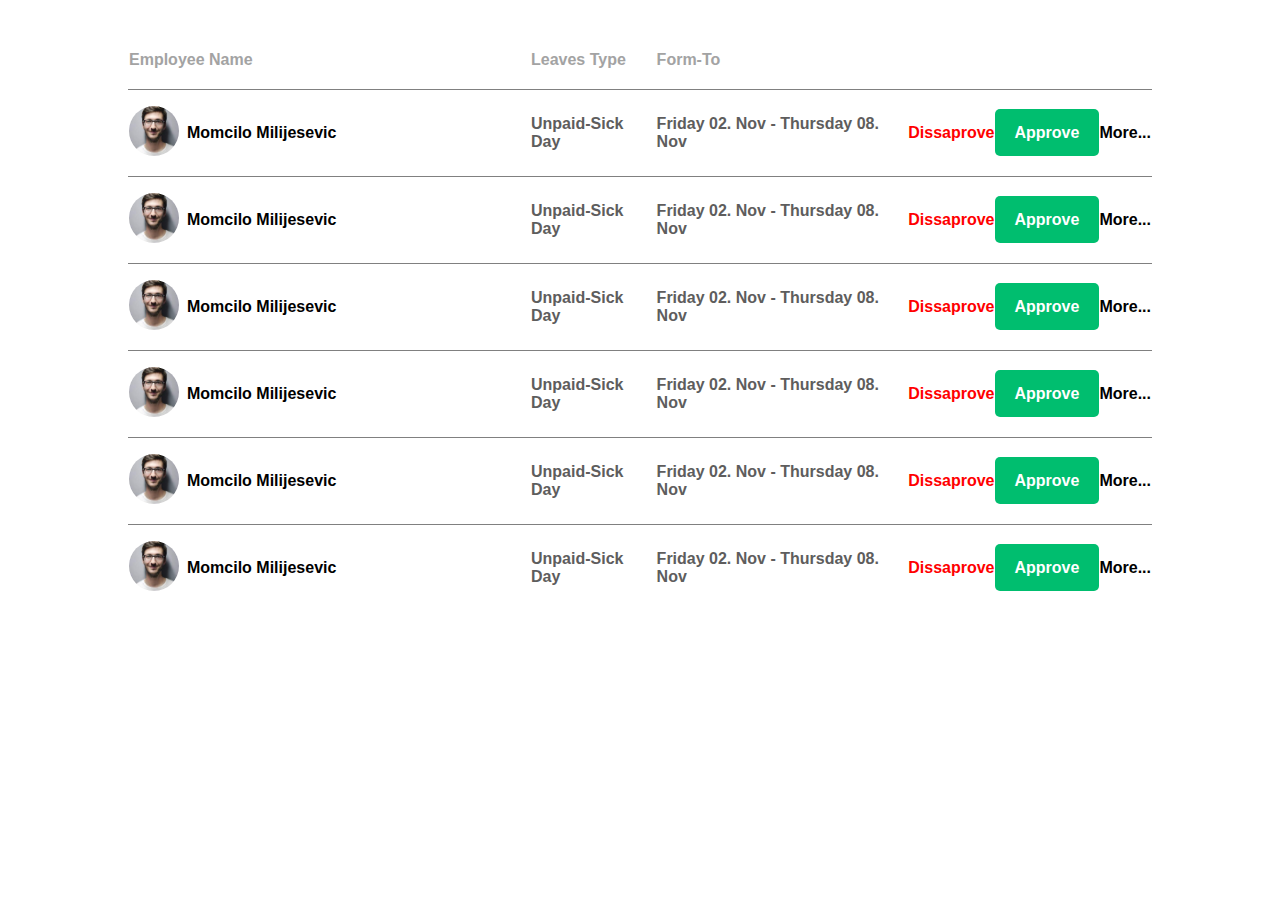
==== assignment-173/index.html @ a577588a "modified index and style" ====
<!DOCTYPE html>
<html lang="en">

<head>
    <meta charset="UTF-8">
    <meta http-equiv="X-UA-Compatible" content="IE=edge">
    <meta name="viewport" content="width=device-width, initial-scale=1.0">
    <link rel="stylesheet" href="style.css">
    <title>list of request leaves</title>
</head>

<body>

    <div class="data-list">

        <table class="table" border="1" frame="void" rules="rows">
            <!--------------- Heading row----------- -->
            <tr>
                <th class="emp-width"> Employee Name</th>
                <th> Leaves Type</th>
                <th class="form-to-width"> Form-To</th>

            </tr>

            <!-- -----------1st data row ---------- -->
            <tr class="hover">
                <td class="hover">
                    <div class="profile">

                        <div><img src="dp.jpeg" class="dp" alt="profile picture"></div>
                        <div class="name">Momcilo Milijesevic</div>

                    </div>
                </td>
                <td class="data-color"> Unpaid-Sick Day</td>
                <td class="data-color">Friday 02. Nov - Thursday 08. Nov</td>
                <td>
                    <div class="approve-section">

                        <div>
                            <a href="" class="disaprove-btn">Dissaprove</a>
                        </div>
                        <div>
                            <a href="" class="approve-btn">Approve</a>
                        </div>
                        <div>
                            <a href="" class="more-btn">
                                More...
                            </a>
                        </div>
                    </div>
                </td>

            </tr>





<tr class="hover">
                <td colspan="">
                    <div class="profile">

                        <div><img src="dp.jpeg" class="dp" alt="profile picture"></div>
                        <div class="name">Momcilo Milijesevic</div>

                    </div>
                </td>
                <td class="data-color"> Unpaid-Sick Day</td>
                <td class="data-color">Friday 02. Nov - Thursday 08. Nov</td>
                <td>
                    <div class="approve-section">

                        <div>
                            <a href="" class="disaprove-btn">Dissaprove</a>
                        </div>
                        <div>
                            <a href="" class="approve-btn">Approve</a>
                        </div>
                        <div>
                            <a href="" class="more-btn">
                                More...
                            </a>
                        </div>
                    </div>
                </td>

            </tr>





<tr class="hover">
                <td colspan="">
                    <div class="profile">

                        <div><img src="dp.jpeg" class="dp" alt="profile picture"></div>
                        <div class="name">Momcilo Milijesevic</div>

                    </div>
                </td>
                <td class="data-color"> Unpaid-Sick Day</td>
                <td class="data-color">Friday 02. Nov - Thursday 08. Nov</td>
                <td>
                    <div class="approve-section">

                        <div>
                            <a href="" class="disaprove-btn">Dissaprove</a>
                        </div>
                        <div>
                            <a href="" class="approve-btn">Approve</a>
                        </div>
                        <div>
                            <a href="" class="more-btn">
                                More...
                            </a>
                        </div>
                    </div>
                </td>

            </tr>





<tr class="hover">
                <td colspan="">
                    <div class="profile">

                        <div><img src="dp.jpeg" class="dp" alt="profile picture"></div>
                        <div class="name">Momcilo Milijesevic</div>

                    </div>
                </td>
                <td class="data-color"> Unpaid-Sick Day</td>
                <td class="data-color">Friday 02. Nov - Thursday 08. Nov</td>
                <td>
                    <div class="approve-section">

                        <div>
                            <a href="" class="disaprove-btn">Dissaprove</a>
                        </div>
                        <div>
                            <a href="" class="approve-btn">Approve</a>
                        </div>
                        <div>
                            <a href="" class="more-btn">
                                More...
                            </a>
                        </div>
                    </div>
                </td>

            </tr>





<tr class="hover">
                <td colspan="">
                    <div class="profile">

                        <div><img src="dp.jpeg" class="dp" alt="profile picture"></div>
                        <div class="name">Momcilo Milijesevic</div>

                    </div>
                </td>
                <td class="data-color"> Unpaid-Sick Day</td>
                <td class="data-color">Friday 02. Nov - Thursday 08. Nov</td>
                <td>
                    <div class="approve-section">

                        <div>
                            <a href="" class="disaprove-btn">Dissaprove</a>
                        </div>
                        <div>
                            <a href="" class="approve-btn">Approve</a>
                        </div>
                        <div>
                            <a href="" class="more-btn">
                                More...
                            </a>
                        </div>
                    </div>
                </td>

            </tr>





<tr class="hover">
                <td colspan="">
                    <div class="profile">

                        <div><img src="dp.jpeg" class="dp" alt="profile picture"></div>
                        <div class="name">Momcilo Milijesevic</div>

                    </div>
                </td>
                <td class="data-color"> Unpaid-Sick Day</td>
                <td class="data-color">Friday 02. Nov - Thursday 08. Nov</td>
                <td>
                    <div class="approve-section">

                        <div>
                            <a href="" class="disaprove-btn">Dissaprove</a>
                        </div>
                        <div>
                            <a href="" class="approve-btn">Approve</a>
                        </div>
                        <div>
                            <a href="" class="more-btn">
                                More...
                            </a>
                        </div>
                    </div>
                </td>

            </tr>






        </table>
    </div>

</body>

</html>
---- assignment-173/style.css ----
*{
    margin: 0px;
}
body{
  
    
    font-family: Arial, Helvetica, sans-serif;
}
.table{
    width: 80%;
    margin-left: 10%;

}
table,th,td{
   
    
    margin-top: 50px;
    margin-left: 15px;
}


table,td{

    font-weight: 600;
    font-size: 16px;
}
table,th{

    text-align: left;
    padding-bottom: 20px;
}
th{ color: rgb(163, 163, 163);
  
    font-weight: 600;
    font-size: 16px;
}
.profile{
    display: flex;
    padding-top: 15px;
    padding-bottom: 15px;
}
.dp{
    height: 50px;
    width: 50px;
    border-radius: 50px;
    
}
.name{
    margin: auto;
    margin-left: 8px;
}
.approve-section{
    display: flex;
    justify-content: space-around;
}
.disaprove-btn{
    text-decoration: none;
    color: red;
}
.approve-btn{
    
    text-decoration: none;
    background-color: rgb(0, 190, 111);
    padding: 15px;
    padding-left: 20px;
    padding-right: 20px;
    color: white;
    border-radius: 5px;
}
.more-btn{
    text-decoration: none;
    color: black;
}
.data-color{
    color:         rgb(94, 93, 93);
    
}
.emp-width{
    width: 400px;
}
.hover:hover{
background-color: rgb(247, 247, 247);
border-radius: 10px;
}
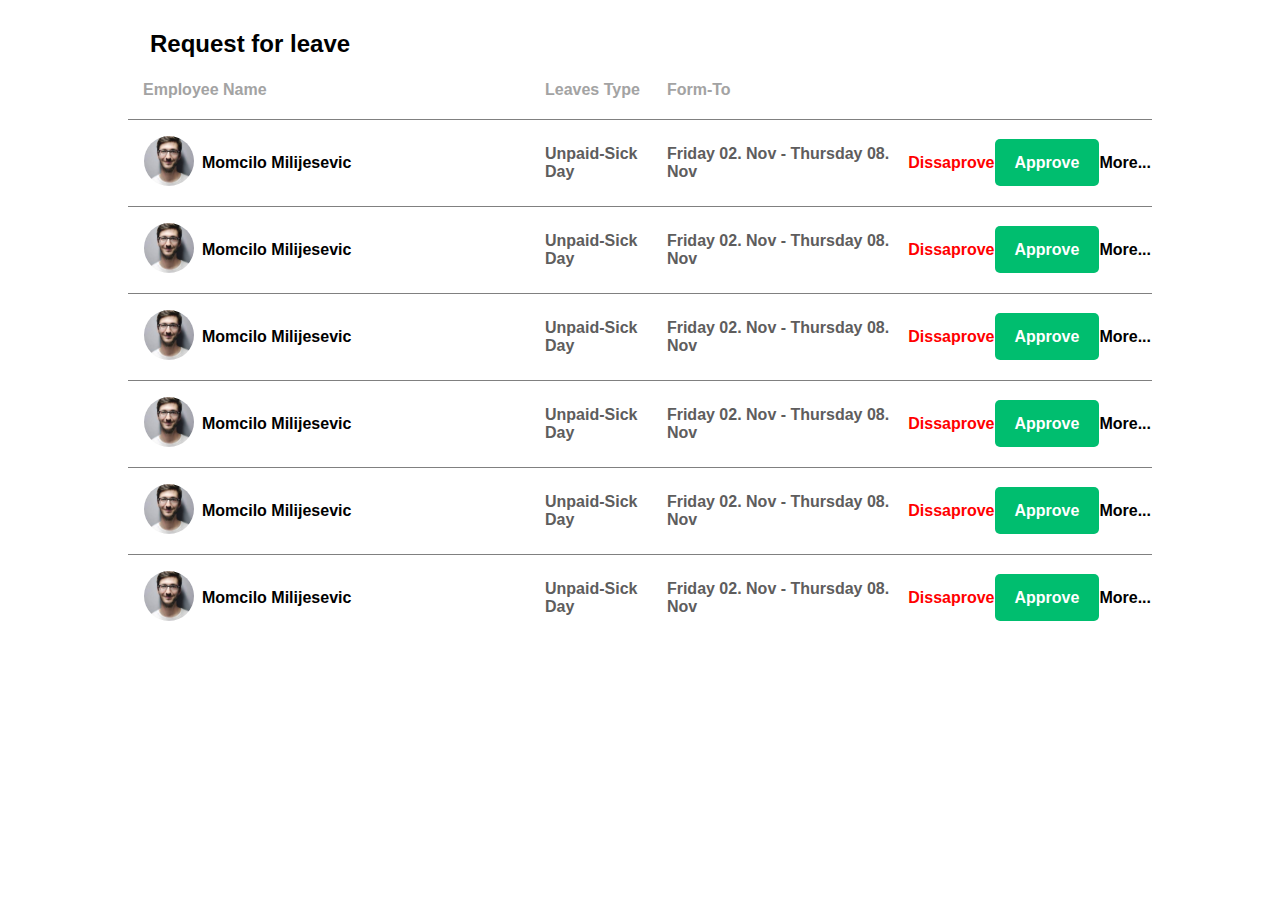
==== commit f42c8f49: "manage document formate and modified index and style" ====
--- a/assignment-173/index.html
+++ b/assignment-173/index.html
@@ -1,236 +1,178 @@
 <!DOCTYPE html>
 <html lang="en">
+  <head>
+    <meta charset="UTF-8" />
+    <meta http-equiv="X-UA-Compatible" content="IE=edge" />
+    <meta name="viewport" content="width=device-width, initial-scale=1.0" />
+    <link rel="stylesheet" href="style.css" />
+    <title>list of request leaves</title>
+  </head>
 
-<head>
-    <meta charset="UTF-8">
-    <meta http-equiv="X-UA-Compatible" content="IE=edge">
-    <meta name="viewport" content="width=device-width, initial-scale=1.0">
-    <link rel="stylesheet" href="style.css">
-    <title>list of request leaves</title>
-</head>
+  <body>
+    <div class="heading">
+        <h2>Request for leave</h2>
+    </div>
+    <div class="data-list">
+      <table class="table" border="1" frame="void" rules="rows">
+        <!--------------- Table heading row----------- -->
+        <tr>
+          <th class="emp-width">Employee Name</th>
+          <th>Leaves Type</th>
+          <th class="form-to-width">Form-To</th>
+        </tr>
 
-<body>
+        <!-- -----------1st data row ---------- -->
+        <tr class="hover">
+          <td class="hover">
+            <div class="profile">
+              <div><img src="dp.jpeg" class="dp" alt="profile picture" /></div>
+              <div class="name">Momcilo Milijesevic</div>
+            </div>
+          </td>
+          <td class="data-color">Unpaid-Sick Day</td>
+          <td class="data-color">Friday 02. Nov - Thursday 08. Nov</td>
+          <td>
+            <div class="approve-section">
+              <div>
+                <a href="" class="disaprove-btn">Dissaprove</a>
+              </div>
+              <div>
+                <a href="" class="approve-btn">Approve</a>
+              </div>
+              <div>
+                <a href="" class="more-btn"> More... </a>
+              </div>
+            </div>
+          </td>
+        </tr>
 
-    <div class="data-list">
+        <!-- -----------2nd data row ---------- -->
 
-        <table class="table" border="1" frame="void" rules="rows">
-            <!--------------- Heading row----------- -->
-            <tr>
-                <th class="emp-width"> Employee Name</th>
-                <th> Leaves Type</th>
-                <th class="form-to-width"> Form-To</th>
+        <tr class="hover">
+          <td colspan="">
+            <div class="profile">
+              <div><img src="dp.jpeg" class="dp" alt="profile picture" /></div>
+              <div class="name">Momcilo Milijesevic</div>
+            </div>
+          </td>
+          <td class="data-color">Unpaid-Sick Day</td>
+          <td class="data-color">Friday 02. Nov - Thursday 08. Nov</td>
+          <td>
+            <div class="approve-section">
+              <div>
+                <a href="" class="disaprove-btn">Dissaprove</a>
+              </div>
+              <div>
+                <a href="" class="approve-btn">Approve</a>
+              </div>
+              <div>
+                <a href="" class="more-btn"> More... </a>
+              </div>
+            </div>
+          </td>
+        </tr>
 
-            </tr>
+        <!-- -----------3rd data row ---------- -->
 
-            <!-- -----------1st data row ---------- -->
-            <tr class="hover">
-                <td class="hover">
-                    <div class="profile">
+        <tr class="hover">
+          <td colspan="">
+            <div class="profile">
+              <div><img src="dp.jpeg" class="dp" alt="profile picture" /></div>
+              <div class="name">Momcilo Milijesevic</div>
+            </div>
+          </td>
+          <td class="data-color">Unpaid-Sick Day</td>
+          <td class="data-color">Friday 02. Nov - Thursday 08. Nov</td>
+          <td>
+            <div class="approve-section">
+              <div>
+                <a href="" class="disaprove-btn">Dissaprove</a>
+              </div>
+              <div>
+                <a href="" class="approve-btn">Approve</a>
+              </div>
+              <div>
+                <a href="" class="more-btn"> More... </a>
+              </div>
+            </div>
+          </td>
+        </tr>
 
-                        <div><img src="dp.jpeg" class="dp" alt="profile picture"></div>
-                        <div class="name">Momcilo Milijesevic</div>
+        <!-- -----------4th data row ---------- -->
+        <tr class="hover">
+          <td colspan="">
+            <div class="profile">
+              <div><img src="dp.jpeg" class="dp" alt="profile picture" /></div>
+              <div class="name">Momcilo Milijesevic</div>
+            </div>
+          </td>
+          <td class="data-color">Unpaid-Sick Day</td>
+          <td class="data-color">Friday 02. Nov - Thursday 08. Nov</td>
+          <td>
+            <div class="approve-section">
+              <div>
+                <a href="" class="disaprove-btn">Dissaprove</a>
+              </div>
+              <div>
+                <a href="" class="approve-btn">Approve</a>
+              </div>
+              <div>
+                <a href="" class="more-btn"> More... </a>
+              </div>
+            </div>
+          </td>
+        </tr>
 
-                    </div>
-                </td>
-                <td class="data-color"> Unpaid-Sick Day</td>
-                <td class="data-color">Friday 02. Nov - Thursday 08. Nov</td>
-                <td>
-                    <div class="approve-section">
+        <!-- -----------5th data row ---------- -->
+        <tr class="hover">
+          <td colspan="">
+            <div class="profile">
+              <div><img src="dp.jpeg" class="dp" alt="profile picture" /></div>
+              <div class="name">Momcilo Milijesevic</div>
+            </div>
+          </td>
+          <td class="data-color">Unpaid-Sick Day</td>
+          <td class="data-color">Friday 02. Nov - Thursday 08. Nov</td>
+          <td>
+            <div class="approve-section">
+              <div>
+                <a href="" class="disaprove-btn">Dissaprove</a>
+              </div>
+              <div>
+                <a href="" class="approve-btn">Approve</a>
+              </div>
+              <div>
+                <a href="" class="more-btn"> More... </a>
+              </div>
+            </div>
+          </td>
+        </tr>
 
-                        <div>
-                            <a href="" class="disaprove-btn">Dissaprove</a>
-                        </div>
-                        <div>
-                            <a href="" class="approve-btn">Approve</a>
-                        </div>
-                        <div>
-                            <a href="" class="more-btn">
-                                More...
-                            </a>
-                        </div>
-                    </div>
-                </td>
-
-            </tr>
-
-
-
-
-
-<tr class="hover">
-                <td colspan="">
-                    <div class="profile">
-
-                        <div><img src="dp.jpeg" class="dp" alt="profile picture"></div>
-                        <div class="name">Momcilo Milijesevic</div>
-
-                    </div>
-                </td>
-                <td class="data-color"> Unpaid-Sick Day</td>
-                <td class="data-color">Friday 02. Nov - Thursday 08. Nov</td>
-                <td>
-                    <div class="approve-section">
-
-                        <div>
-                            <a href="" class="disaprove-btn">Dissaprove</a>
-                        </div>
-                        <div>
-                            <a href="" class="approve-btn">Approve</a>
-                        </div>
-                        <div>
-                            <a href="" class="more-btn">
-                                More...
-                            </a>
-                        </div>
-                    </div>
-                </td>
-
-            </tr>
-
-
-
-
-
-<tr class="hover">
-                <td colspan="">
-                    <div class="profile">
-
-                        <div><img src="dp.jpeg" class="dp" alt="profile picture"></div>
-                        <div class="name">Momcilo Milijesevic</div>
-
-                    </div>
-                </td>
-                <td class="data-color"> Unpaid-Sick Day</td>
-                <td class="data-color">Friday 02. Nov - Thursday 08. Nov</td>
-                <td>
-                    <div class="approve-section">
-
-                        <div>
-                            <a href="" class="disaprove-btn">Dissaprove</a>
-                        </div>
-                        <div>
-                            <a href="" class="approve-btn">Approve</a>
-                        </div>
-                        <div>
-                            <a href="" class="more-btn">
-                                More...
-                            </a>
-                        </div>
-                    </div>
-                </td>
-
-            </tr>
-
-
-
-
-
-<tr class="hover">
-                <td colspan="">
-                    <div class="profile">
-
-                        <div><img src="dp.jpeg" class="dp" alt="profile picture"></div>
-                        <div class="name">Momcilo Milijesevic</div>
-
-                    </div>
-                </td>
-                <td class="data-color"> Unpaid-Sick Day</td>
-                <td class="data-color">Friday 02. Nov - Thursday 08. Nov</td>
-                <td>
-                    <div class="approve-section">
-
-                        <div>
-                            <a href="" class="disaprove-btn">Dissaprove</a>
-                        </div>
-                        <div>
-                            <a href="" class="approve-btn">Approve</a>
-                        </div>
-                        <div>
-                            <a href="" class="more-btn">
-                                More...
-                            </a>
-                        </div>
-                    </div>
-                </td>
-
-            </tr>
-
-
-
-
-
-<tr class="hover">
-                <td colspan="">
-                    <div class="profile">
-
-                        <div><img src="dp.jpeg" class="dp" alt="profile picture"></div>
-                        <div class="name">Momcilo Milijesevic</div>
-
-                    </div>
-                </td>
-                <td class="data-color"> Unpaid-Sick Day</td>
-                <td class="data-color">Friday 02. Nov - Thursday 08. Nov</td>
-                <td>
-                    <div class="approve-section">
-
-                        <div>
-                            <a href="" class="disaprove-btn">Dissaprove</a>
-                        </div>
-                        <div>
-                            <a href="" class="approve-btn">Approve</a>
-                        </div>
-                        <div>
-                            <a href="" class="more-btn">
-                                More...
-                            </a>
-                        </div>
-                    </div>
-                </td>
-
-            </tr>
-
-
-
-
-
-<tr class="hover">
-                <td colspan="">
-                    <div class="profile">
-
-                        <div><img src="dp.jpeg" class="dp" alt="profile picture"></div>
-                        <div class="name">Momcilo Milijesevic</div>
-
-                    </div>
-                </td>
-                <td class="data-color"> Unpaid-Sick Day</td>
-                <td class="data-color">Friday 02. Nov - Thursday 08. Nov</td>
-                <td>
-                    <div class="approve-section">
-
-                        <div>
-                            <a href="" class="disaprove-btn">Dissaprove</a>
-                        </div>
-                        <div>
-                            <a href="" class="approve-btn">Approve</a>
-                        </div>
-                        <div>
-                            <a href="" class="more-btn">
-                                More...
-                            </a>
-                        </div>
-                    </div>
-                </td>
-
-            </tr>
-
-
-
-
-
-
-        </table>
+        <!-- -----------6th data row ---------- -->
+        <tr class="hover">
+          <td colspan="">
+            <div class="profile">
+              <div><img src="dp.jpeg" class="dp" alt="profile picture" /></div>
+              <div class="name">Momcilo Milijesevic</div>
+            </div>
+          </td>
+          <td class="data-color">Unpaid-Sick Day</td>
+          <td class="data-color">Friday 02. Nov - Thursday 08. Nov</td>
+          <td>
+            <div class="approve-section">
+              <div>
+                <a href="" class="disaprove-btn">Dissaprove</a>
+              </div>
+              <div>
+                <a href="" class="approve-btn">Approve</a>
+              </div>
+              <div>
+                <a href="" class="more-btn"> More... </a>
+              </div>
+            </div>
+          </td>
+        </tr>
+      </table>
     </div>
-
-</body>
-
-</html>+  </body>
+</html>
--- a/assignment-173/style.css
+++ b/assignment-173/style.css
@@ -1,84 +1,86 @@
-*{
-    margin: 0px;
-}
-body{
-  
-    
-    font-family: Arial, Helvetica, sans-serif;
-}
-.table{
-    width: 80%;
-    margin-left: 10%;
-
-}
-table,th,td{
-   
-    
-    margin-top: 50px;
-    margin-left: 15px;
+* {
+  margin: 0px;
 }
 
+body {
+  font-family: Arial, Helvetica, sans-serif;
+}
+.heading{
+    margin-left: 150px;
+    height: 0px;
+    margin-top: 30px;
+}
+.table {
+  width: 80%;
+  margin-left: 10%;
+}
+table,
+th,
+td {
+  margin-top: 50px;
+  margin-left: 15px;
+}
 
-table,td{
+table,
+td {
+  font-weight: 600;
+  font-size: 16px;
+}
+table,
+th {
+  text-align: left;
+  padding-bottom: 20px;
+}
+th {
+  color: rgb(163, 163, 163);
 
-    font-weight: 600;
-    font-size: 16px;
+  font-weight: 600;
+  font-size: 16px;
 }
-table,th{
-
-    text-align: left;
-    padding-bottom: 20px;
+.profile {
+  display: flex;
+  padding-top: 15px;
+  padding-bottom: 15px;
+  margin-left: 15px;
 }
-th{ color: rgb(163, 163, 163);
-  
-    font-weight: 600;
-    font-size: 16px;
+.dp {
+  height: 50px;
+  width: 50px;
+  border-radius: 50px;
 }
-.profile{
-    display: flex;
-    padding-top: 15px;
-    padding-bottom: 15px;
+.name {
+  margin: auto;
+  margin-left: 8px;
 }
-.dp{
-    height: 50px;
-    width: 50px;
-    border-radius: 50px;
-    
+.approve-section {
+  display: flex;
+  justify-content: space-around;
 }
-.name{
-    margin: auto;
-    margin-left: 8px;
+.disaprove-btn {
+  text-decoration: none;
+  color: red;
 }
-.approve-section{
-    display: flex;
-    justify-content: space-around;
+.approve-btn {
+  text-decoration: none;
+  background-color: rgb(0, 190, 111);
+  padding: 15px;
+  padding-left: 20px;
+  padding-right: 20px;
+  color: white;
+  border-radius: 5px;
 }
-.disaprove-btn{
-    text-decoration: none;
-    color: red;
+.more-btn {
+  text-decoration: none;
+  color: black;
 }
-.approve-btn{
-    
-    text-decoration: none;
-    background-color: rgb(0, 190, 111);
-    padding: 15px;
-    padding-left: 20px;
-    padding-right: 20px;
-    color: white;
-    border-radius: 5px;
+.data-color {
+  color: rgb(94, 93, 93);
 }
-.more-btn{
-    text-decoration: none;
-    color: black;
+.emp-width {
+  width: 400px;
+  padding-left: 15px;
 }
-.data-color{
-    color:         rgb(94, 93, 93);
-    
+.hover:hover {
+  background-color: rgb(247, 247, 247);
+  border-radius: 10px;
 }
-.emp-width{
-    width: 400px;
-}
-.hover:hover{
-background-color: rgb(247, 247, 247);
-border-radius: 10px;
-}